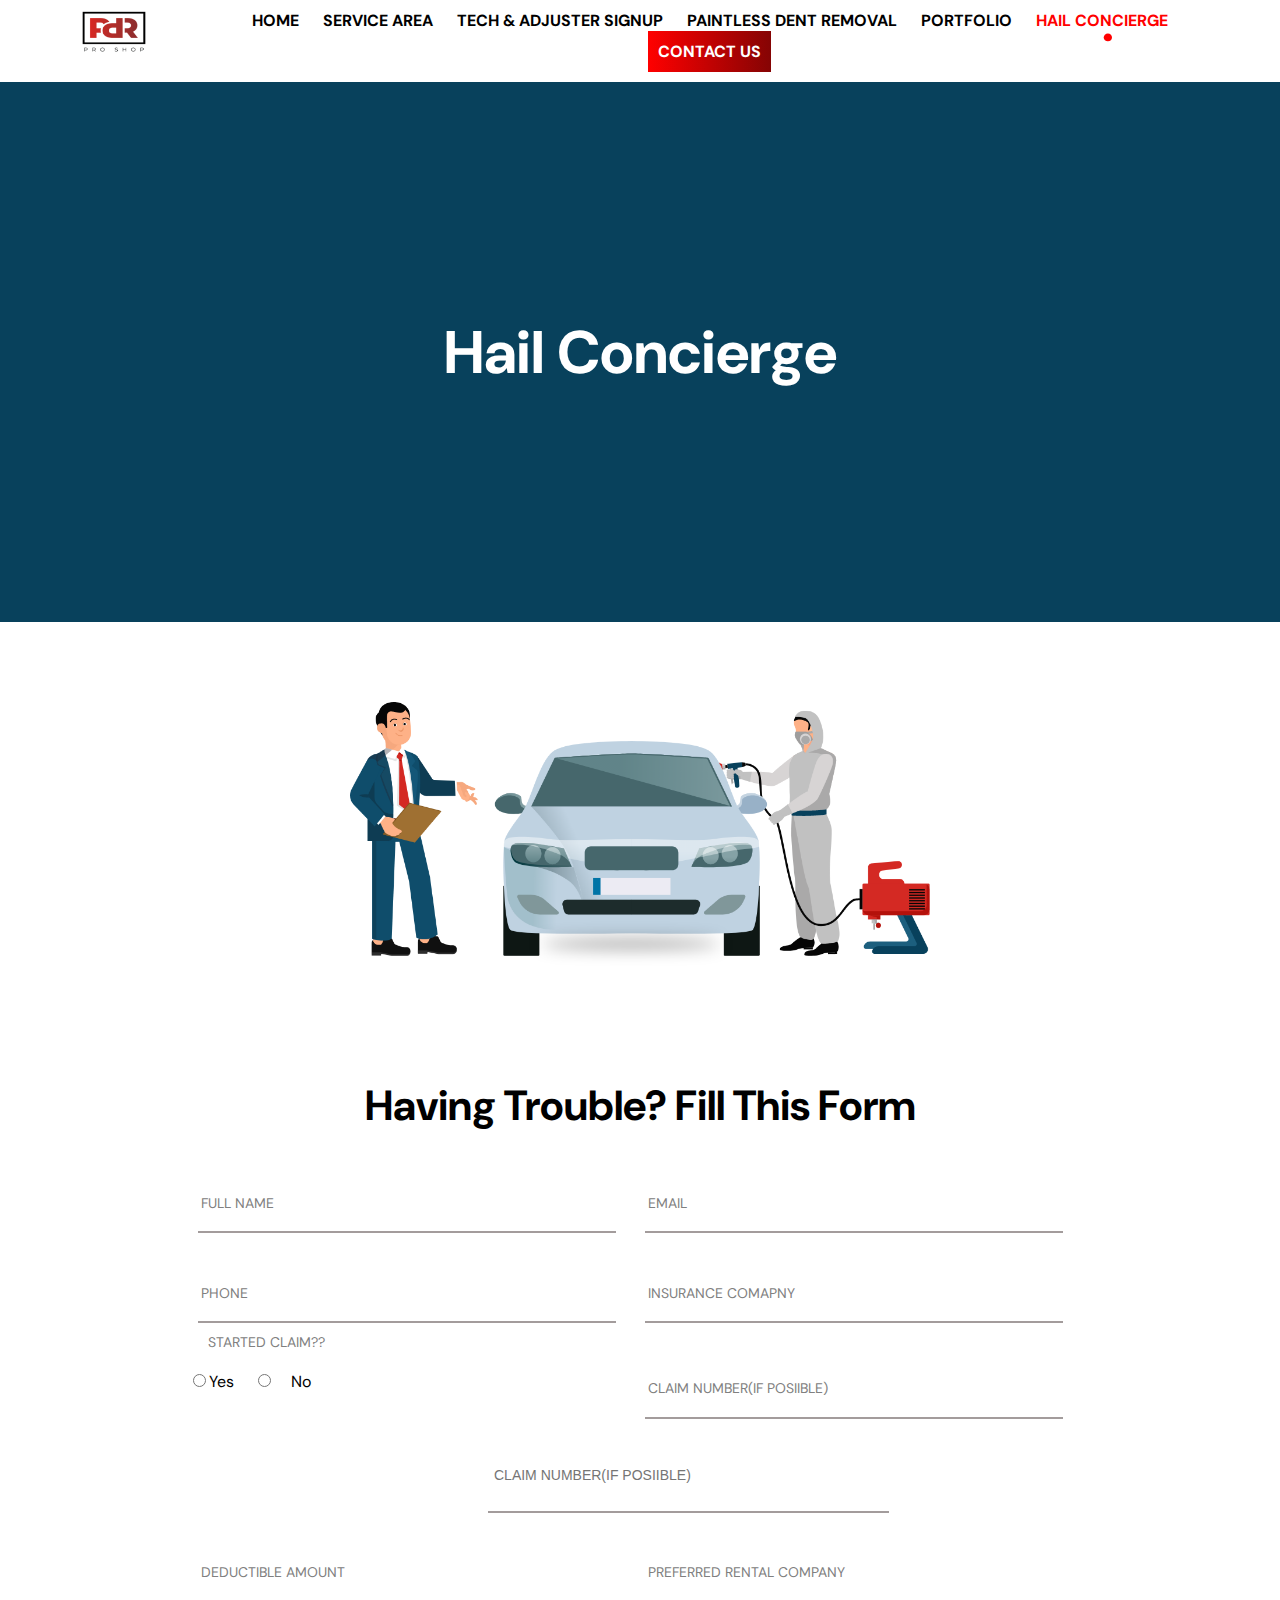
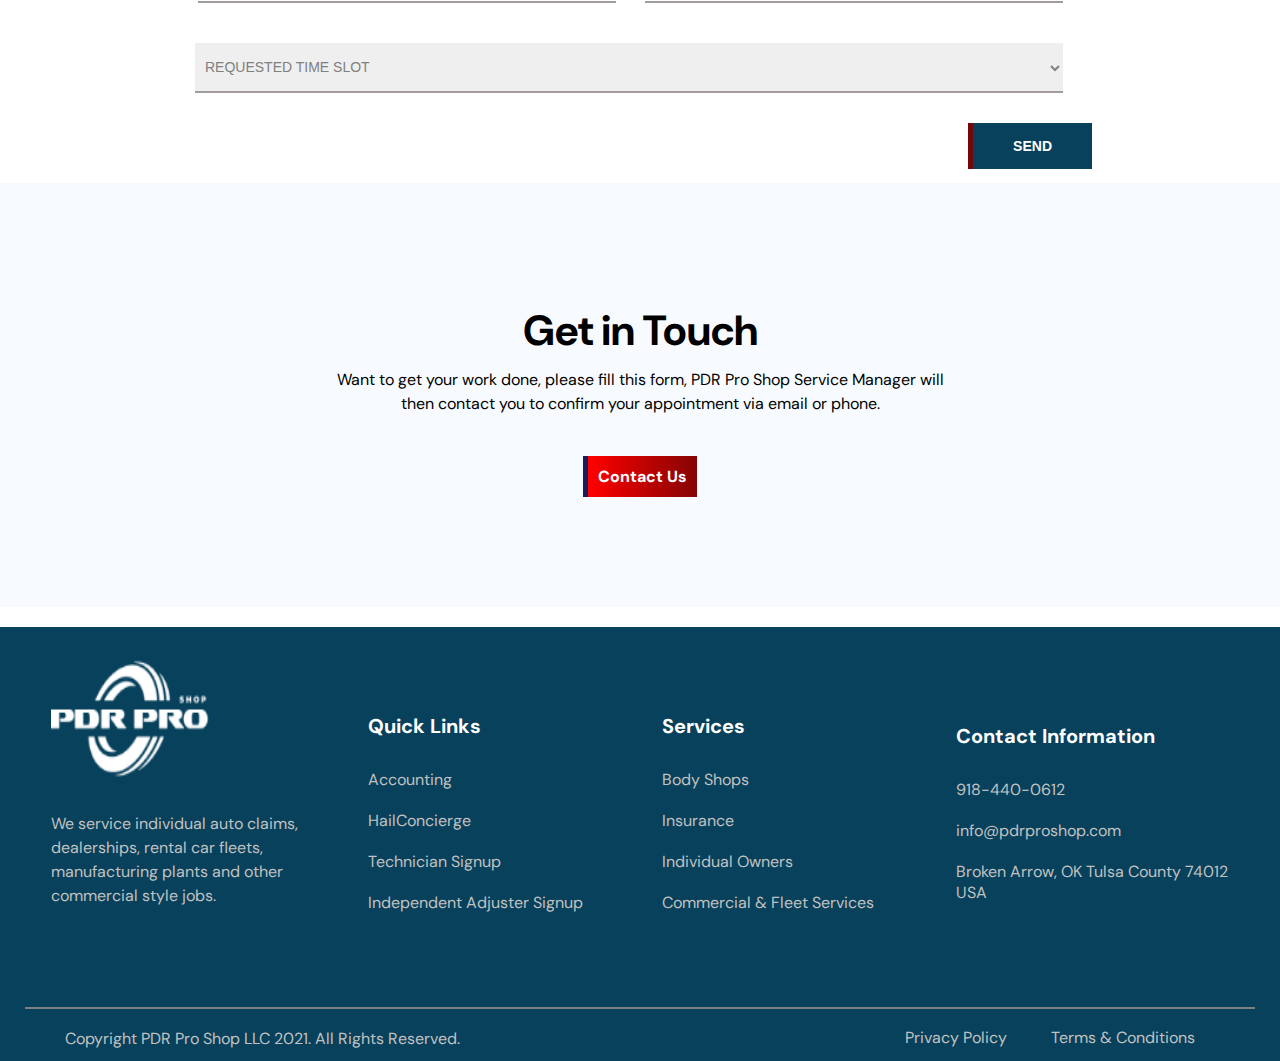
==== hail-concierge.html @ b54836a1 "first commit" ====
<!DOCTYPE html>
<html lang="en">

<head>
    <meta charset="UTF-8">
    <meta http-equiv="X-UA-Compatible" content="IE=edge">
    <meta name="viewport" content="width=e, initial-scale=1.0">
    <title>Document</title>
    <!-- Link for font awesome -->
    <link rel="stylesheet" href="https://pro.fontawesome.com/releases/v5.10.0/css/all.css"
        integrity="sha384-AYmEC3Yw5cVb3ZcuHtOA93w35dYTsvhLPVnYs9eStHfGJvOvKxVfELGroGkvsg+p" crossorigin="anonymous" />

   
    <!-- For Google Font -->
    <link href="https://fonts.googleapis.com/css2?family=DM+Sans&display=swap" rel="stylesheet">

    <!-- For External CSS -->
    <link rel="stylesheet" href="css/style.css">
    <link rel="stylesheet" href="css/media.css">
</head>

<body>
    <header class="container">
        <!-- <div class="index-flex> -->
        <div class="index-flex">
            <div class="index-width1">
                <img src="images/logo.png" alt="">
            </div>
            <div class="index-width2">
                <div class="hamburger">
                    <button>
                        <span></span>
                        <span></span>
                        <span></span>
                    </button>
                </div>
                <nav class="navbar">
                    <ul>
                        <li> <a href="index.html">Home</a></li>
                        <li> <a href="service-area.html">Service Area</a></li>
                        <li> <a href="tech&adjuster-signup.html">Tech & Adjuster Signup</a></li>
                        <li> <a href="#">Paintless dent removal</a></li>
                        <li> <a href="portfolio.html">Portfolio</a></li>
                        <li class="active"> <a href="hail-concierge.html">Hail Concierge</a></li>
                        <li> <a href="contact-us.html">Contact Us</a></li>
                    </ul>
                </nav>
            </div>
        </div>
    </header>
    <div class="hail-banner">
        <h1>Hail Concierge</h1>
    </div>
    <section>
        <div class="new-container">
            <div class="hail-car">
                <img src="images/hail-car.png" alt="">
            </div>
            <div class="registration">
                <h2>Having Trouble? Fill This Form</h2>
                <div class="tabContainer">
                    <div id="tab1" class="tabContent">
                        <form action="action.php" class="form2">
                            <div class="fname">
                                <input type="text" placeholder="" id="form2-fname">
                                <label for="">Full Name</label>
                            </div>
                            <div class="fname">
                                <input type="email" placeholder="" id="form2-email">
                                <label for="form2-email">Email</label>
                            </div>
                            <div class="fname">
                                <input type="tel" placeholder="" id="form2-tel">
                                <label for="form2-tel">Phone</label>
                            </div>
                            <div class="fname">
                                <input type="text" placeholder="" id="form2-fname">
                                <label for="form2-experience">Insurance Comapny</label>
                            </div>
                            <div class="radio">
                                <label for="" id="form2-radio-label">Started Claim??</label><br>
                                <input type="radio" class="form2-radio1">Yes
                                <input type="radio" id="form2-radio1">No
                            </div>
                            <div class="fname">
                                <input type="text" placeholder="" id="form2-fname">
                                <label for="form2-fname">Claim Number(If Posiible)</label>
                            </div>
                             <input type="text" placeholder="Claim Number(If Posiible)" id="form3-claim">
                            <div class="fname">
                                <input type="text" placeholder="" id="form2-fname">
                                <label for="form2-fname">Deductible Amount</label>
                            </div>
                            <div class="fname">
                                <input type="text" placeholder="" id="form2-fname">
                                <label for="form2-fname">preferred rental company</label>
                            </div>
                            <select name="city" id="form3-timeslot">
                                <option value="">Requested Time Slot</option>
                                <option value="">Present day</option>
                                <option value="">Within in 2 days</option>
                                <option value="">within a week</option>
                                <option value="">within a month</option>
                            </select>
                            <input type="button" value="Send" id="send-button">
                        </form>
                    </div>
                </div>
            </div>
        </div>

    </section>
    <div class="service-intouch">
        <h2>Get in Touch</h2>
        <p>Want to get your work done, please fill this form, PDR Pro Shop Service Manager will then
            contact you to confirm your appointment via email or phone.</p>
        <li> <a href="#">Contact Us</a></li>
    </div>

    <footer>
        <div class="my-footer">
            <div class="my-footer1">
                <div class="my-footer1a">
                    <img src="images/footer-logo.png" alt="">
                    <p>We service individual auto claims, dealerships, rental car fleets, manufacturing plants and other
                        commercial style jobs.</p>
                    <div class="footer-icon">
                        <ul>
                            <li><i class="fab fa-facebook"></i></li>
                            <li><i class="fab fa-twitter"></i></li>
                            <li><i class="fab fa-instagram"></i></li>
                        </ul>
                    </div>

                </div>
                <div class="my-footer1b">
                    <div class="footer-heading">
                        <h2>Quick Links</h2>
                        <ul>
                            <li><a href="#">Accounting</a> </li>
                            <li><a href="#">HailConcierge</a> </li>
                            <li><a href="#">Technician Signup</a> </li>
                            <li><a href="#">Independent Adjuster Signup</a> </li>
                        </ul>
                    </div>

                </div>
                <div class="my-footer1b">
                    <div class="footer-heading">
                        <h2>Services</h2>
                        <ul>
                            <li><a href="#">Body Shops</a> </li>
                            <li><a href="#">Insurance</a> </li>
                            <li><a href="#">Individual Owners</a> </li>
                            <li><a href="#">Commercial & Fleet Services</a> </li>
                        </ul>
                    </div>

                </div>
                <div class="my-footer1b">
                    <div class="footer-heading">
                        <h2>Contact Information</h2>
                        <ul>
                            <li><a href="#"><i class="fas fa-phone-square-alt"></i> 918-440-0612</a></li>
                            <li><a href="#"><i class="fas fa-envelope"></i> info@pdrproshop.com</a></li>
                            <li><a href="#"><i class="fas fa-map-marker-alt"></i> Broken Arrow, OK Tulsa
                                County 74012 USA</a></li>
                        </ul>
                    </div>
                </div>
                </div>
                <hr>
                <div class="my-footer2">
                    <div class="my-footer2a">
                        <i class="far fa-copyright"></i>
                        <p>Copyright PDR Pro Shop LLC 2021. All Rights Reserved.</p>
                    </div>
                    <div class="my-footer2b">
                        <a href="#">Privacy Policy</a>
                        <a href="#">Terms & Conditions</a>
                    </div>
                </div>
            </div>
    </footer>
</body>
<script src="https://cdnjs.cloudflare.com/ajax/libs/jquery/3.6.0/jquery.min.js" integrity="sha512-894YE6QWD5I59HgZOGReFYm4dnWc1Qt5NtvYSaNcOP+u1T9qYdvdihz0PPSiiqn/+/3e7Jo4EaG7TubfWGUrMQ==" crossorigin="anonymous" referrerpolicy="no-referrer"></script>
<script src="./js/script.js"></script>
<script>
    $(document).ready(function(){
  $('nav.navbar ul li').click(function(){
    $(this).addClass("active");
    $(this).siblings().removeClass("active");
});
});
    $(document).ready(function () {
        $(".hamburger button").click(function () {
            $(this).toggleClass('active');
            $("nav.navbar").toggleClass('active');
        });
    });
    $(document).ready(function () {
        $(".footer-heading h2").click(function () {
            $(this).toggleClass('active').siblings('ul').slideToggle().parent().parent().siblings().children().children('ul').slideUp();
        });
    });
</script>
</html>
---- css/style.css ----
/* html{
    overflow-x: hidden;
} */
body {
    margin: 0px;
    padding: 0px;
    width: 100%;
    overflow-x: hidden;
    position: relative;
    background-color: white;
    font-family: 'DM Sans', sans-serif
}

ol,
ul,
li {
    margin: 0px;
    padding: 0px;
    list-style: none;
    list-style-type: none;
}
img{
    width: 100%;
}

a {
    text-decoration: none;
}
h2{
    font-size: 42px;
    font-weight: bold;
}

h1,
h2,
h3,
h4,
h5,
h6 {
    margin: 0px;
}

p {
    margin: 0px;
    font-size: 16px;
    line-height: 1.5;
}
img{
    width: 100%;
}

.navbar ul li::after{
    position: absolute;
    content: '';
    color: red;
    font-size: 50px;
    font-weight: bold;
    top: -90%;
    left: 50%;
}
.navbar ul li.active::after{
    content: ".";
}
.navbar ul li.active a{
    color: red;
} 
nav.navbar ul li{
    position: relative;
}
.container {
    width: 100%;
    /* border: 2px solid black; */
    /* height: 100px; */
}

header {
    /* border: 2px solid green; */
    min-height: 50px;
}
.hamburger{
    display: none;
}
.index-flex {
    display: flex;
    justify-content: space-between;
    /* align-items: center; */
    flex-wrap: wrap;
    width: 1166px;
    text-align: center;
    margin: 0px auto;
    /* padding: 20px 25px; */
}

.index-width1 {
    /* height: 20px; */
    width: 10%;
    /* border: 2px solid blue; */
}

.index-width1 img {
    height: 50px;
    width: 80px;
    padding: 6px 0px;
}

.index-width2 {
    width: 88%;
}
.navbar{
    padding: 10px 0px;
}
.navbar li {
    display: inline-block;
    padding: 0px 10px;

}

.navbar a {
    color: black;
    text-transform: uppercase;
    font-weight: bold;
}
.navbar li:active a{
    text-decoration: red;
    color: red;
}
.navbar li:nth-child(7) {
    background-color: rgb(190, 11, 11);
    background-image: linear-gradient(to right, red,rgb(133, 4, 4) );
    padding: 10px 10px;
    cursor: pointer;
}
.navbar li:nth-child(7):hover{
    background-image: linear-gradient(to right, rgb(133, 4, 4), rgb(94, 66, 66) );
    transition: 1s ease-in-out;
    /* border: 2px solid black; */
    cursor: pointer;
}
.navbar li:nth-child(7):hover a{
    color: red;
}
.navbar li:nth-child(7) a {
    color: white;
}

.banner {
    height: 100vh;
    max-height: 80vh;
    /* margin-top: 20px; */
    background-image: url('../images/banner.png');
    background-position: bottom;
    text-align: center;
    color: white;
    display: flex;
    /* justify-content: center; */
    align-items: center;
    flex-direction: column;
}

.banner-text {
    margin-top: 100px;
}
.banner-h1{
    margin-bottom: 20px;
}
.banner a {
    color: white;
}

.banner li {
    display: inline-block;
    padding: 15px;
    margin: 15px;
    font-weight: bold;
}

.banner li:nth-child(1) {
    background-color: red;
    background-image: linear-gradient(to right, red,rgb(133, 4, 4) );
    border-left: 5px solid white;
    cursor: pointer;
}
.banner li:nth-child(1):hover{
    background-image: linear-gradient(to right, rgb(133, 4, 4), white);
    border-left: 5px solid red;
    transition: 1s ease-in-out;
    color: black;
    cursor: pointer;
}
.banner li:nth-child(1):hover a{
    color: black;
}
.banner li:nth-child(2) {
    background-color: white;
    border-left: 5px solid red;
    cursor: pointer;
}
.banner li:nth-child(2):hover{
    background-color: red;
    background-image: linear-gradient(to right, red,rgb(133, 4, 4) );
    transition: 1s ease-in-out;
    border-left: 5px solid rgb(10, 34, 43, 0.932);
    cursor: pointer;
}
.banner li:nth-child(2):hover a{
    color: black;
}

.banner li:nth-child(2) a {
    color: red;
}

.banner-para {
    max-width: 70%;
    margin: 20px auto;
}

.banner-car {
    margin-top: 30px;
}

.banner-car img {
    width: 700px;
    height: 300px;
}

.index-flex1 {
    display: flex;
    justify-content: center;
    /* align-items: ; */
    /* align-items: center; */
    margin-top: 200px;
    /* background-image: url('images/dotted.png'); */
    /* height: 600px; */
}

.screw1 {
    height: 450px;
    object-fit: cover;
    /* border: 2px solid black; */
    width: 40%;
    background-image: url('../images/screw.png');
    background-position: center;
    background-repeat: no-repeat;
}

.screw2 {
    /* height: 100px; */
    /* border: 2px solid black; */
    margin-left: 40px;
    width: 40%;
}

.screw2-h2 h2 {
    font-size: 36px;
    margin-bottom: 20px;
}

.screw2-btn {
    margin-top: 40px;
}

.screw2-para p {
    line-height: 2;
}

.screw2-btn a {
    color: white;
    background-color: red;
    background-image: linear-gradient(to right, red,rgb(133, 4, 4) );
    border-left: 5px solid rgb(5, 5, 51);
    padding: 15px 30px;
    font-size: 16px;
    font-weight: bold;
    /* margin-top: 20px; */
}
.screw2-btn a:hover{
    color: black;
    background-image: linear-gradient(to right, rgb(133, 4, 4), white);
    border-left: 5px solid red;
    transition: 1s ease-in-out;
}
.slider-flex {
    margin: 50px 0px;
    display: flex;
    justify-content: space-between;
    padding: 0px 80px;
    align-items: center;
}

.slider-width1 {
    width: 25%;
}

.slider-width1 h3 {
    font-size: 42px;
}

.slider-width2 {
    width: 60%;
}
.slider-width3{
    width: 6%;
}
.slider-width3 a i{
    font-size: 30px;
    color: red;
    border: 2px solid red;
    border-radius: 100%;
    font-weight: 100;
    padding: 14px;
}
.slider-width3 a i:hover{
    transition: 0.4s ease-in-out;
    padding: 20px;
}
.image{
    margin-top: 20px;
    display: flex;
    justify-content: space-between;
}
.image1{
    width: 48%;
    overflow: hidden;
}
.image1 img{
    width: 100%;
    height: 370px;
}

.image2{
    width: 48%;
    overflow: hidden;
}
.image2 img{
    width: 100%;
    height: 370px;
}
.individual{
    display: flex;
    justify-content: space-between;
    overflow: hidden;
}
.individual1{
    width: 14%;
    /* border: 2px solid black; */
}
.individual1 img{
    height: 600px;
}
.individual2{
    width: 60%;
    /* border: 2px solid black; */
    position: relative;
}
.individual2 img{
    height: 400px;
    width: 100%;
}
.individual2-img{
    position: absolute;
    top: 17%;
    left: -39%;
}
.individual2-para{
    position: absolute;
    top: 37%;
    right: 22%;
    max-width: 350px;
}
.individual2-para a i{
    margin-top: 15px;
    font-size: 30px;
    color: red;
    border: 2px solid red;
    border-radius: 100%;
    font-weight: 100;
    padding: 14px;
}
.individual2-para a i:hover{
    transition: 0.4s ease-in-out;
    padding: 20px;
}
.individual2-ring{
    position: absolute;
    top: 0%;
    right: -34px;      
}
.individual2-ring img{
    height: 300px;
    width: 300px;
}
.body-shop{
    display: flex;
    justify-content: space-between;
    margin-bottom: 70px;
}
.body-shop-para{
    width: 30%;
    display: block;
    margin: 60px auto;
}
.body-shop-para a i{
    margin-top: 15px;
    font-size: 30px;
    color: red;
    border: 2px solid red;
    border-radius: 100%;
    font-weight: 100;
    padding: 14px;
}
.body-shop-para a i:hover{
    transition: 0.4s ease-in-out;
    padding: 20px;
}
.body-shop-img{
    width: 30%;
    margin-right: 150px;
}
.body-shop-img img{
    width: 400px;
    height: 400px;
}
.insurance{
    margin-bottom: 360px;
    display: flex;
}
.insurance1{
    width: 75%;
    position: relative;
}
.insurance1-img img{
    width: 1000px;
}
.insurance1-img::before{
    content: url('/images/dot-grid.png');
    width: 50px;
    height: 50px;
    position:absolute;
    top: -19%;
    left: 0%;
    opacity: 0.3;   
}
.insurance1-img::after{
    content: url('/images/logo-2.png');
    width: 50px;
    height: 50px;
    position:absolute;
    bottom: 10%;
    right: 10%;   
}
.insurance2{
    width: 20%;
}
.finishing{
    position: absolute;
    top: -14%;
    right: -33%;
}
.finishing img{
    height: 300px;
}
.denting{
    position: absolute;
    bottom: -210px;
    left: 0px;
}
.denting img{
    height: 300px;
}
.insurance-para{
    position: absolute;
    bottom: -75%;
    right: 0%;
    max-width: 40%;
}
.insurance-para a i{
    margin-top: 15px;
    font-size: 30px;
    color: red;
    border: 2px solid red;
    border-radius: 100%;
    font-weight: 100;
    padding: 14px;
}
.insurance-para a i:hover{
    /* background-color: black; */
    transition: 0.4s ease-in-out;
    padding: 20px ;
}
.sign-up{
    background-image: url('../images/sky-back.png');
    padding: 60px 0px;
    display: flex;
    flex-wrap: wrap;
    align-items: center;
}
.sign-up1{
    width: 49%;
}
.sign-up1-para{
    display: block;
    margin: 0px auto;
    max-width: 60%;
}
.sign-up1-para p{
    margin-bottom: 35px;
}
.sign-up1 a{
    background-color: rgb(190, 11, 11);
    background-image: linear-gradient(to right, red,rgb(133, 4, 4) );
    padding: 15px 30px;
    color: white;
    border-left: 5px solid rgb(48, 48, 114);
    font-weight: bold;
}
.sign-up1 a:hover{
    /* background-color: white; */
    color: black;
    background-image: linear-gradient(to right, rgb(133, 4, 4), white);
    border-left: 5px solid red;
    transition: 1s ease-in-out;
}
.sign-up2{
    width: 49%;
}
.ad-sign-up{
    display: flex;
    padding: 70px 0px;
    position: relative;
    margin: 30px 0px;
}
.ad-sign-up1{
    width: 40%;
    z-index: 9
}
.ad-sign-up1 img{
    z-index: 9;
}
.ad-sign-up2{
    width: 50%;
}
.ad-sign-up2-para{
    max-width: 60%;
    display: block;
    margin: 0px auto;
}
.ad-sign-up2-para p{
    margin-bottom: 35px;
}
.ad-sign-up2-para a{
    background-color: #08415C;
    padding: 15px 30px;
    color: white;
    border-left: 5px solid rgb(114, 4, 4);
    font-weight: bold;
}
.ad-sign-up2-para a:hover{
    background-image: linear-gradient(to right, rgb(219, 11, 11) , rgb(82, 8, 8));
    border-left: 5px solid rgb(16, 16, 70);
}
.ad-sign-up-pink{
    position: absolute;
    top: -2%;
    left: 10%;
    z-index: 1;
}
.ad-sign-up-pink img{
    max-width: 70%;
    z-index: 1;
}
.partner{
    margin: 20px 0px;
}
.partner1{
    text-align: center;
}
.partner2{
    padding: 0px 100px;
    margin-top: 10px;
    display: flex;
    justify-content: space-between;
    align-items:flex-end;
}
.partner2-img{
    width: 24%;
}
.in-touch{
    display: flex;
    align-items: center;
    background-image: url('../images/sky-back.png');
    /* border: 2px solid black; */
}
.in-touch1{
    width: 30%;
    /* border: 2px solid blue; */
}
.in-touch2{
    position: relative;
    width: 70%;
    padding: 120px 0px;
    /* border: 2px solid red; */
}
.in-touch2 h2{
    text-align: center;
}
.in-touch2 p{
    font-size: 18px;
    text-align: center;
    max-width: 70%;
    display:block;
    margin: 0px auto;
}
::placeholder{
    font-size: 14px;
    /* margin-right: 30px; */
}

input[type='text']{
    width: 400px;
    height: 40px;
    background-color: #EBF5FF;
    margin: 10px 10px;
    border: unset;
    padding: 14px;
}
input[type='email']{
    width: 400px;
    height: 40px;
    background-color: #EBF5FF;
    margin: 10px 10px;
    border: unset;
    padding: 14px;
}
input[type='tel']{
    width: 400px;
    height: 40px;
    background-color: #EBF5FF;
    margin: 10px 10px;
    border: unset;
    padding: 14px;
}
textarea{
    background-color: #EBF5FF;
    margin: 10px 10px;
    border: unset;
    padding: 14px;
}
.form1{
    margin-left: 30px;
}
.form1 a{
    background-color: rgb(190, 11, 11);
    background-image: linear-gradient(to right, red,rgb(133, 4, 4) );
    padding: 15px 30px;
    color: white;
    border-left: 5px solid rgb(48, 48, 114);
    font-weight: bold;
    position: absolute;
    bottom: 8%;
    right: 5%;
}
footer{
    background-color: #08415C;
    margin-top: 20px;
}
.my-footer{
    
    width: 1230px;
    display: block;
    margin: 0px auto;
}
.my-footer1{
    display: flex;
    justify-content: center;
    align-items: center;
    padding: 20px 20px;
    color: white;
}
.my-footer1a{
    width: 25%;
}
.my-footer1a p{
    color: #c1c1c1;
    margin: 10px 0px;
}
.footer-icon{
    padding: 20px 0px;
}
.my-footer1b{
    width: 23%;
    margin-left: 20px;
    margin-top: 20px;
}
.my-footer1a img{
    height: 150px;
    width: 160px;
}
.my-footer1b h2{
    font-size: 20px;
    font-weight:bolder;
    margin-bottom: 30px;
}
.my-footer1b ul li a{
    color: #c1c1c1;
}
.my-footer1b ul li{
    margin-bottom: 15px;
}
.my-footer1b a{
    color: white;
    display: block;
    margin-bottom: 20px;
}
.my-footer2{
    display: flex;
    justify-content: space-between;
    color: white;
    padding: 10px 40px;
    color: #c1c1c1;
}
.my-footer2a{
    width: 40%;
}
.my-footer2a p{
    display: inline-block;
}

.my-footer2b a{
    color: #c1c1c1;
    padding: 0px 20px;
}
.footer-icon li{
    display: inline-block;
    padding: 0px 10px;
}
.footer-icon li i{
    font-size: 24px;
}
hr{
    border: 1px solid grey;
}



/* Service Areas */
.banner-service {
    height: 100vh;
    max-height: 80vh;
    background-image: url('../images/banner.png');
    text-align: center;
    color: white;
    display: flex;
    justify-content: center;
    align-items: center;
    flex-direction: column;
}
.banner-s-text h1{
    font-size: 33px;
    line-height: 1.5;
    margin-bottom: 20px;
}
.banner-s-para p{
    font-size: 20px;
}
.banner-s-text {
    max-width: 43%;
}

.banner-s-para {
    display: block;
    margin: 0px auto;
    max-width: 80%;
}

.service-div1 {
    display: flex;
    justify-content: center;
    margin: 20px 0px;
    padding: 40px 0px;
}

.service-div1-a {
    width: 24%;
}

.service-div1-b {
    width: 55%;
    margin-left: 40px;
}

.service-div2 {
    /* background-color: #F5F5F5; */
    display: flex;
}

.service-div2-a {
    width: 25%;
    background-image: url('../images/finishing.png');
    /* background-image: ; */
}

.service-div2-a:hover{
    
    color: white;
}
.service-div2-a:hover h2{
    color: white;
}
.service-div2-a:hover i{
    margin-top: 120px;
    margin-bottom: 40px;
    font-size: 30px;
    color: white;
    border: 2px solid white;
    border-radius: 300px;
    font-weight: 100;
    padding: 10px;
}
.service-div2-a i {
    margin-top: 120px;
    margin-bottom: 40px;
    font-size: 30px;
    color: red;
    border: 2px solid red;
    border-radius: 300px;
    font-weight: 100;
    padding: 10px;
}

.service-div2-a i:hover {
    background-color: black;
    padding: 20px;
}

.service-div2-a p {
    font-size: 26px;
    font-weight: bold;
}


.service-div2-a h2 {
    font-size: 60px;
    font-weight: 900;
    -webkit-text-stroke: 1px black;
    color: transparent;
    margin: 70px 0px;
}

.service-div2-a1 {
    display: block;
    margin: 0px 70px;
}
.service-intouch{
    background-image: url('../images/sky-back.png');
    text-align: center;
    padding: 120px 0px;
}
.service-intouch p{
    display: block;
    margin: 10px auto;
    max-width: 50%;
}
.service-intouch li{
    margin-top: 50px;
}
.service-intouch a {
    color: white;
    font-weight: bold;
    background-color: rgb(190, 11, 11);
    background-image: linear-gradient(to right, red, rgb(133, 4, 4));
    padding: 10px 10px;
    cursor: pointer;
    border-left: 5px solid rgb(26, 26, 95);
}

.service-intouch a:hover {
    background-image: linear-gradient(to right, white,white);
    cursor: pointer;
    color: black;
    padding: 10px 20px;
}

.service-div2-a {
    position: relative;
    background-position: center;
    background-repeat: no-repeat;
    background-size: cover;
}

.service-div2-a::after {
    position: absolute;
    left: 0;
    top: 0;
    width: 100%;
    height: 100%;
    content: "";
    background-color: #f5f5f5;
    transition: 0.8s ease-in-out;
    opacity: 1;
}

.service-div2-a1 {
    position: relative;
    z-index: 9;
}

.service-div2-a:hover::after {
    opacity: 0;
}


/* Service Area Detail */
.banner-service-area {
    background-image: url('../images/banner.png');
    height: 100vh;
    max-height: 70vh;
    display: flex;
    align-items: center;
    justify-content: center;
}

.banner-sa-text h1 {
    font-size: 70px;
    color: white;
}

.sa-flex {
    display: flex;
    flex-wrap: wrap;
    min-height: 200px;
    max-width: 940px;
    margin: 100px auto;
    justify-content: space-between;
    align-items: center;
}

.sa-width1 {
    width: 47%;
    position: relative;
}

.sa-width1 img {
    height: 600px;
}

.watermark {
    position: absolute;
    bottom: -13%;
    left: -15%;
    z-index: 9;
}

.watermark img {
    max-height: 140px;
    max-width: 140px;
}

.sa-flex:nth-child(even) {
    flex-direction: row-reverse;
}

.sa-flex:nth-child(even) .watermark {
    position: absolute;
    bottom: -10%;
    left: auto;
    right: -13%;
}

.sa-width1 h2 {
    font-size: 49px;
    margin-bottom: 20px;
}





/* Tech & Adjuster Page */
.banner-as-text {
    max-width: 70%;
    margin-bottom: 30px;
}

.banner-as-text h2 {
    font-size: 40px;
}

.banner-as-para {
    max-width: 60%;
}

.as-content {
    padding: 60px 160px;
    text-align: center;
}

.as-content p {
    font-size: 48px;
    font-weight: bold;
}

.as-img {
    width: 940px;
    display: flex;
    margin: 0px auto;
    padding: 70px 0px;
    
}

.as-img1 {
    width: 45%;
    padding: 0px 40px;
    position: relative;
    background-image: url('../images/boy.png');
    height: 600px;
}
.img-absolute{
    position: absolute;
    height: 120px;
    width: 140px;
    bottom: -6%;
    left: -13%;
}


.as-img2 {
    width: 45%;
    padding: 0px 40px;
    display: flex;
    flex-wrap: wrap;
}


.as-img2-para {
    width: 100%;
}

.as-img2-para p {
    margin-top: 40px;
}

.img-container {
    background-image: linear-gradient(to bottom, #F5F5F5 50%, white 50%);
}

.registration {
    width: 940px;
    display: block;
    margin: 40px auto;

}

.registration-heading {
    text-align: center;
}

.tabContent {
    padding: 20px 18px;
}

.registration ul li {
    display: inline-block;
    margin-top: 20px;
}

.registration ul li a {
    padding: 8px 20px;
    color: #DBDBDB;
    font-weight: bold;
}

.registration ul li a:focus{
    color: red;
    border-bottom:2px solid red ;
}
#form2-fname {
    width: 88%;
    height: 40px;
    background-color: #fff;
    margin: 10px 10px;
    border: unset;
    border-bottom: 2px solid rgb(163, 156, 156);
    padding: 14px;
    text-transform: uppercase;
} 
 #form2-fname:focus{
    border-bottom: 2px solid red;
}

input {
    outline: unset;
}

#form2-email {
    width: 88%;
    height: 40px;
    background-color: #fff;
    margin: 10px 10px;
    border: unset;
    border-bottom: 2px solid rgb(163, 156, 156);
    padding: 14px;
    text-transform: uppercase;
}
#form2-email:focus{
    border-bottom: 2px solid red;
}

#form2-tel {
    width: 88%;
    height: 40px;
    background-color: #fff;
    margin: 10px 10px;
    border: unset;
    border-bottom: 2px solid rgb(163, 156, 156);
    padding: 14px;
    text-transform: uppercase;
}
#form2-tel:focus{
    border-bottom: 2px solid red;
}
#form2-experience {
    width: 88%;
    height: 40px;
    background-color: #fff;
    margin: 10px 10px;
    border: unset;
    border-bottom: 2px solid rgb(163, 156, 156);
    padding: 14px;
    text-transform: uppercase;
}
#form2-experience:focus{
    border-bottom: 2px solid red;
}

#form2-country {
    width: 95%;
    height: 60px;
    color: grey;
    font-size: 14px;
    /* margin: 10px 10px 10px 296px; */
    margin: 10px 10px;
    border: unset;
    padding: 6px;
    border-bottom: 2px solid rgb(163, 156, 156);
    text-transform: uppercase;
}
#form2-country:focus{
    outline: unset;
    border-bottom:2px solid red ;
}
#form2-state {
    width: 95%;
    height: 50px;
    margin: 10px 10px;
    margin-top: 30px;
    color: grey;
    font-size: 14px;
    border: unset;
    padding: 6px;
    border-bottom: 2px solid rgb(163, 156, 156);
    text-transform: uppercase;
}
#form2-state:focus{
    outline: unset;
    border-bottom: 2px solid red;
}
#form2-city {
    width: 95%;
    height: 50px;
    margin: 10px 10px;
    color: grey;
    font-size: 14px;
    border: unset;
    padding: 6px;
    border-bottom: 2px solid rgb(163, 156, 156);
    text-transform: uppercase;
}
#form2-city:focus{
    outline: unset;
    border-bottom: 2px solid red;
}
#form2-radio1 {
    font-size: 20px;
    margin: 20px;
}

#form2-radio2 {
    font-size: 20px;
    margin: 20px;
}

#form2-radio-label {
    margin-left: 20px;
    color: grey;
}
.registration h2{
    text-align: center;
}
ul.tabs{
   margin: 0px 300px;
}
#send-button{
   background-color: #08415C;
   padding: 15px 40px;
   float: right;
   color: white;
   font-size:14px ;
   font-weight: bold;
   border: unset;
   border-left:5px solid rgb(116, 8, 8);
   text-transform: uppercase;
   cursor: pointer;
   margin-top: 20px;
}
#send-button:hover{
background-color: black;
border: unset;
border-left:5px solid rgb(27, 27, 70);
}
.fname {
    position: relative;
    width: 49%;
    display: inline-block;
}

.form2 input:focus{
    border-bottom: 2px solid red;
}

.form2 label {
    position: absolute;
    bottom: 35%;
    left: 3%;
    text-transform: uppercase;
    color: grey;
    font-size: 14px;
    cursor:text;
}

.form2 input:focus~label {
    font-size: 10px;
    position: absolute;
    top: 15%;
    left: 3%;
    transition: 0.4s ease-in-out;
}

.radio {
    width: 49%;
    position: relative;
    display: inline-block;
}

.radio label {
    position: absolute;
    top: 0%;
    left: 0%;
}



/* Portfolio */
.portfolio-banner {
    background-image: url('../images/banner.png');
    height: 100vh;
    max-height: 60vh;
    display: flex;
    justify-content: center;
    align-items: center;
}

.portfolio-banner h1 {
    color: white;
    font-size: 60px;
}

.portfolio-img {
    width: 940px;
    display: block;
    margin: 0px auto;
    padding-top: 50px ;
}

.portfolio-img h2 {
    font-size: 44px;
    text-align: center;
}

.tabBox2 ul {
    margin: 40px 130px 0px 130px;
}

ul.tabs2 li {
    display: inline-block;
}

ul.tabs2 li a {
    color: grey;
    font-weight: bold;
    padding: 8px 20px;
}

ul.tabs2 li a:focus {
    color: red;
    border-bottom: 2px solid red;
}

.tabContent2 {
    display: flex;
    justify-content: space-between;
    flex-wrap: wrap;
    margin-top: 30px;
}

.tabContent2-width {
    width: 32%;
    padding: 10px 0px;
}

.see-more{
    text-align: center;
}
.see-more a{
    font-size: 20px;
    color: black;
    font-weight: bold;
}

.see-more a i {
    color: red;
    border: 1px solid red;
    border-radius: 100%;
    font-size: 15px;
    padding: 10px;
    font-weight: 100;
}



/* Hail Concierge */
.hail-banner {
    background-image: url('../images/banner.png');
    height: 100vh;
    max-height: 60vh;
    width: 100%;
    display: flex;
    justify-content: center;
    align-items: center;
    flex-wrap: wrap;
    overflow-x: hidden;
}

.hail-banner h1 {
    font-size: 60px;
    color: white;
}

.new-container {
    width: 966px;
    margin: 0px auto;
    padding: 20px 0px;
}

.hail-car {
    width: 60%;
    margin: 0px auto;
    padding: 60px 0px;
}

#form3-timeslot {
    width: 96%;
    height: 50px;
    margin: 30px 10px 10px 7px;
    color: grey;
    font-size: 14px;
    border: none;
    outline: unset;
    padding: 6px;
    border-bottom: 2px solid rgb(163, 156, 156);
    text-transform: uppercase;
}

#form3-claim {
    width: 43%;
    height: 60px;
    color: grey;
    font-size: 14px;
    margin: 10px 10px 10px 300px;
    border: unset;
    padding: 6px;
    border-bottom: 2px solid rgb(163, 156, 156);
    background-color: white;
    text-transform: uppercase;
}




/* Contact Us */
.contact-container {
    width: 966px;
    margin: 40px auto;
    padding: 20px 0px;
}

.contact-section {
    display: flex;
    justify-content: space-between;
    flex-wrap: wrap;
}

.contact-form {
    width: 41%;
}

.contact-form h2 {
    font-size: 36px;
}


.form3 .fname {
    position: relative;
    width: 100%;
    display: inline-block;
}
        .form3 label {
    position: absolute;
    bottom: 35%;
    left: 3%;
    text-transform: uppercase;
    color: grey;
    font-size: 14px;
    cursor:text;
}

.form3 input:focus~label {
    font-size: 10px;
    position: absolute;
    top: 15%;
    left: 3%;
    transition: 0.4s ease-in-out;
}
.textarea1{
    position: relative;
}
.textarea1 label {
    position: absolute;
    bottom: 35%;
    left: 3%;
    text-transform: uppercase;
    color: grey;
    font-size: 14px;
    cursor:text;
}
.textarea1 textarea{
    background-color: white;
    border-bottom: 2px solid grey;
    outline: none;
}
.textarea1 textarea:focus ~label{
    font-size: 10px;
    position: absolute;
    top: 8%;
    left: 3%;
    transition: 0.4s ease-in-out;
}

.contact-info {
    width: 40%;
}

.contact-info h2 {
    font-size: 36px;
}

.contact-info p {
    max-width: 60%;
    display: inline-block;
}

.contact-icon {
    margin: 20px 0px;
    display: flex;
    align-items: center;
}

.contact-icon i {
    font-size: 24px;
    position: relative;
    color: #D42923;
    border: 2px solid #D42923;
    padding: 20px;
    border-radius: 50%;
    margin-right: 30px;
}

.contact-icon i::after {
    position: absolute;
    right: -7px;
    top: 0;
    width: 27%;
    height: 100%;
    content: "";
    background-color: white;
}

.contact-info h4 {
    font-size: 36px;
}
.fa-facebook-f{
    font-size: 16px;
}



/* For owl Carousel */
.owl-nav {
    position: absolute;
    bottom: 5%;
    left: 35%;
    display:flex;
    width: 40%;
}

.owl-carousel.new-slider.owl-theme.owl-loaded.owl-drag {
        position: relative;
    }
button.owl-prev {
        width: 60px;
        height: 60px;
        background: #fff!important;
        border-radius: 50%;
        margin-right: 20px;
    }
button.owl-next {
        width: 60px;
        height: 60px;
        background: #fff!important;
        border-radius: 50%;
    }
.owl-nav span {
        font-size: 36px;
    }
---- css/media.css ----
/* For 1920 x 1080 */
@media (min-width: 1601px) and (max-width: 1920px){
    p{
        font-size: 18px;
        line-height: 2;
    }
    h1{
        font-size: 66px;
    }
    h2{
        font-size: 54px;
    }
    /* For Header */
    .index-flex{
        width: 1720px;
        align-items: center;
    }
    .index-width1 img{
        width: 142px;
        height: 100px
    }
    nav.navbar ul li a{
        font-size:16px ;
    }
    .navbar li {
        padding: 0px 25px;
    }
    .index-width2{
        text-align: right;
    }
    .banner-text{
        margin-top: 140px;
    }
    .banner-car {
        margin-top: 70px;
    }
    .banner-para {
        max-width: 50%;
    }
    .banner-car img {
        width: 1200px;
        height: 600px;
    }
    .index-flex1{
        width: 1156px;
        margin: 200px auto;
    }
    .screw2{
        width: 50%;
    }
    .screw1{
        width: 50%;
    }
    .slider-flex{
        width: 1720px;
        padding: 0px;
        margin: 50px auto;
    }
    .individual{
        margin-bottom: 50px;
    }
    .individual1 img {
        height: 800px;
    }
    .individual2-img{
        left: -41%;
    }
    .individual2 img{
        height: 550px;
    }
    .individual2-para{
        max-width: 49%;
        top: 66%;
        right: 20%;
    }
    .body-shop-para{
        margin: 130px auto;
    }
    .insurance1-img img{
        width: 1600px;
    }
    .insurance1-img::before{
        top: -13%;
    }
    .insurance1-img::after{
        right: -4%;
    }
    .finishing img {
        height: 500px;
    }
    .denting{
        bottom: -400px;
    }
    .denting img {
        height: 640px;
    }
    .insurance-para {
        bottom: -65%;
        right: -10%;
        max-width: 40%;
    }
    .sign-up{
        margin-top: 470px;
    }
    .sign-up1 {
        width: 43%;
    }
    input[type='text']{
        width: 43%;
    }
    input[type='email']{
        width: 43%;
    }
    input[type='tel']{
        width: 43%;
    }
    textarea{
        resize: horizontal;
        width: 90%;
    }
    .form1 a{
        bottom: 6%;
        right: 7%;
    }

    /* For Service Area */
    .banner-s-text h1{
        font-size: 66px;
    }
    .banner-s-text {
        max-width: 65%;
    }
    .banner-s-para {
        max-width: 71%;
    }
    .banner-s-para p{
        font-size: 24px;
    }
    .service-div1 {
        width: 1306px;
        margin: 0px auto;
    }
    .service-div1-a{
        width: 35%;
    }
    .service-div1-b {
        width: 65%;
    }
    .banner-as-text{
        max-width: 70%;
        margin-bottom: 50px;
    }
    .banner-as-text h1{
        font-size: 46px;
    }
    .banner-as-para p{
        font-size: 24px;
    }
    .as-content{
        width: 1140px;
        margin: 0px auto;
    }
    .as-img{
        width: 1220px;
    }
    .as-img1{
        background-repeat: no-repeat;
    }
    .registration{
        width: 1240px;
    }
    ul.tabs{
        width: 31%;
        margin: 0px auto;
    }
    .registration ul li a {
        font-size: 20px;
    }
    .form2{
        padding-left: 30px;
    }
    .form2 label {
        font-size: 24px;
    }
    #form2-fname {
        width: 88%;
        height: 80px;
    }
    #form2-email {
        width: 88%;
        height: 80px;
    }    
    #form2-tel {
        width: 88%;
        height: 80px;
    }
    #form2-experience {
        width: 88%;
        height: 80px;
    }
    #form2-country {
        width: 95%;
        height: 100px;
        font-size: 24px;
    }
    #form2-state {
        width: 95%;
        height: 100px;
        font-size: 24px;
    }
    #form2-city {
        width: 95%;
        height: 100px;
        font-size: 24px;
    }    
    /* For Service Area Detail */
    .sa-flex{
        max-width: 1320px;
    }
    /* For Portfolio Page */
    .portfolio-img {
        width: 1340px;
    }
    .tabBox2 ul {
        width: 74%;
        margin: 0px auto;
        margin-top: 40px;
    }    
    ul.tabs2 li a {
        font-size: 26px;
    }
    .see-more a {
        font-size: 30px;
    }
    .tabContainer2{
        margin-bottom: 40px;
    }
    /* For Hail Concierge */
    .new-container {
        width: 1320px;
    }
    #form3-timeslot {
        width: 95%;
        height: 90px;
        font-size: 24px;
    }
    /* For Contact Us Page */
    .contact-container {
        width: 1320px;
    }    
    
    /* For Footer */
    .my-footer{
        width: 1720px;
    }
    .my-footer1a {
        width: 40%;
    }
    .my-footer1b {
        width: 20%;
    }
}

/* For 1400 x 800 */
@media (min-width: 1367px) and (max-width: 1400px){
    /* For Header */
    .index-flex{
        width: 1200px;
    }
    /* For Home Page */
    .banner-car{
        margin-top: 80px;
    }
    textarea{
        resize: horizontal;
        width: 90%;
    }
    /* For Service Area Detail Page */
    .sa-flex {
        max-width: 984px;
    }
    /* For Hail Concierge */
    .new-container{
        width: 1000px;
    }
    .service-intouch{
        padding: 130px 0px;
    }
    /* For Contact Us Page */
    .hail-banner h1{
        font-size: 62px;
    }
    .contact-container{
        width: 1000px;
    }
    
    /* For Footer */
    .my-footer{
        width: 1274px;
    }
    .my-footer2b{
        width: 28%;
    }
}

/* For Screen of 1280 x 800 */
@media (min-width: 1025px) and (max-width: 1280px){
    body{
        margin: 0px;
    }
    /* For Home Page */
    .banner{
        max-height: 70vh;
    }
    .slider-flex{
        margin-top: 40px;
    }
    input[type="text"]{
        width: 42%;
    }
    input[type="email"]{
        width: 42%;
    }
    input[type="tel"]{
        width: 42%;
    }
    textarea{
        resize: horizontal;
        width: 90%;
    }
    /* Service Area Page */
    .banner-service{
        max-height: 70vh;
    }
    .banner-s-text{
        max-width: 53%;
    }
}

/* For iPad Pro */
@media(min-width:1024px) and (max-width:1279px){
    /* Generic */
    p{
        font-size: 20px;
        line-height: 1.8;
    }
    hr{
        margin: 0px;
    }
    
    /* For Hamburger */
    nav.navbar{
        position: fixed;
        width: 100%;
        height: 100%;
        background-color: #08415C;
        top: 0%;
        right: 0%;
        z-index: 9;
        top: -110%;
        text-align: left;
        transition: 0.4s ease-in-out;
    }
    nav.navbar.active{
        top: 110px;
    }
    nav.navbar ul{
        margin-top: 50px;
        
    }
    nav.navbar ul li{
        display: block;
        margin-bottom: 26px;
        margin-left: 30px;
        text-align: left;
    }
    nav.navbar ul li a{
        color: white;
        font-size: 24px;
        font-weight: 500;
    }
    nav.navbar ul li:nth-child(7){
        display: inline-block;
        margin-left: 40px;
    }
    .hamburger{
        display: block;
        position: relative;
        width: 96%;
        margin-top: 9px;
        z-index: 99;
        text-align: right;
    }
    .hamburger button {
        background: transparent;
        border: 0px;
        outline: none;
    }
    
    .hamburger button span {
        width: 70px;
        height: 6px;
        display: block;
        background: black;
        margin-bottom: 8px;
        transition: 0.4s ease-in-out;
    }

    /* For header */
    header{
        width: 100%;
    }
    .index-flex{
        width: 90%;
        margin: 0px auto;
        padding: 20px 0px;
    }
    /* Home Page */
    .banner{
        max-height: 50vh;
    }
    .banner-h1{
        margin-bottom: 20px;
    }
    .banner-para{
        margin: 0px;
    }
    .banner-para p{
        max-width: 80%;
        margin: 20px auto;
    }
    .banner-car{
        margin-top: 70px;
    }
    .index-flex1{
        width: 90%;
        margin: 0px auto;
        margin-top: 200px;
    }
    .screw1{
        height: 620px;
        width: 50%;
    }
    .screw2{
        width: 50%;
    }
    .slider-flex{
        width: 90%;
        margin: 0px auto;
        margin-top: 80px;
        padding: 0px;
    }
    .slider-width1{
        width: 31%;
    }
    .slider-width2{
        width: 66%;
    }
    .slider-width3{
        width: 6%;
    }
    .slider-width3 a i{
        margin-top: 90px;
    }
    .individual {
        margin-top: 30px;
    }
    .individual2-img{
        top: 7%;
        left: -39%;
    }
    .individual2-para{
        top: 8%;
        right: 2%;
    }
    .body-shop{
        margin: 70px 0px;
    }
    input[type='email']{
        width: 88%;
    }
    input[type='tel']{
        width: 88%;
    }
    input[type='text']{
        width: 88%;
    }
    textarea{
        resize: horizontal;
        width: 88%;
    }
    .form1 a{
        bottom: 5%;
    }
    .insurance-para{
        bottom: -80%;
        right: -10%;
        max-width: 50%;
    }
    .insurance1-img::after{
        bottom: 10%;
        right: -10%;
    }
    /* Service Area */
    .banner-s-text{
        max-width: 65%;
    }
    .service-div1-a{
        width: 27%;
    }
    .service-div2:nth-child(2) div a i{
        margin-top: 150px;
    }
    /* Tech and Adjuster SignUp */
    .banner-service{
        max-height: 60vh;
    }
    .as-content p{
        font-size: 38px;
    }
    .img-absolute{
        left: -7%;
    }
    /* Portfolio */
    .tabBox2 ul{
        margin: 40px 85px 8px 85px;
    }
    ul.tabs2 li a{
        font-size: 18px;
    }
    /* Hail Concierge */
    .service-intouch{
        padding: 120px 0px;
    }
    .service-intouch p{
        max-width: 70%;
    }
    /* Contact Us page */
    .contact-container{
        width: 100%;
    }
    .contact-section{
        width: 90%;
        margin: 0px auto;
    }

    /* For Footer */
    .my-footer{
        width: 100%;
    }
    .my-footer1{
        align-items: flex-start;
    }
    .my-footer1a{
        width: 37%;
    }
    .my-footer1b{
        width: 20%;
    }
    .my-footer1a img{
        filter: invert(0.3);
    }
    .my-footer1a p{
        color: #c1c1c1;
    }
    .footer-icon{
        color: #c1c1c1;
    }
    .my-footer2a{
        width: 50%;
        color: #c1c1c1;
        font-size: 16px;
    }
    .my-footer2b{
        width: 36%;
    }
    .my-footer2b a{
        color: #c1c1c1;
        padding: 0px 20px;
    }
    .my-footer2a p{
        font-size: 16px;
    }
    .my-footer1b a{
        color: #c1c1c1;
    }
    
}


/* For iPad */
@media (min-width:768px) and (max-width:1023px){
    /* Generic */
    p{
        font-size: 16px;
        line-height: 1.7;
    }
    h1{
        line-height: 1.5;
    }

    /* For Hamburger */
    nav.navbar{
        position: fixed;
        width: 100%;
        height: 100%;
        background-color: #08415C;
        top: 0%;
        right: 0%;
        z-index: 9;
        top: -110%;
        text-align: left;
        transition: 0.4s ease-in-out;
    }
    nav.navbar.active{
        top: 110px;
    }
    nav.navbar ul{
        margin-top: 50px;
        
    }
    nav.navbar ul li{
        display: block;
        margin-bottom: 20px;
        margin-left: 30px;
        text-align: left;
    }
    nav.navbar ul li a{
        color: white;
        font-size: 18px;
        font-weight: 500;
    }
    nav.navbar ul li:nth-child(7){
        display: inline-block;
        margin-left: 40px;
    }
    .hamburger{
        display: block;
        position: relative;
        width: 96%;
        margin-top: 14px;
        z-index: 99;
        text-align: right;
    }
    .hamburger button {
        background: transparent;
        border: 0px;
        outline: none;
    }
    
    .hamburger button span {
        width: 50px;
        height: 4px;
        display: block;
        background: black;
        margin-bottom: 6px;
        transition: 0.4s ease-in-out;
    }

    /* For Header */
    header{
        width: 100%;
    }
    .index-flex{
        width: 90%;
        padding: 20px 0px;
    }

    /* Home Page */
    .banner{
        max-height: 60vh;
    }
    .banner-para{
        max-width: 90%;
        margin: 20px auto;
    }
    .banner-car{
        margin-top: 60px;
    }
    .banner-car img{
        width: 500px;
        height: 300px;
    }
    .index-flex1{
        width: 90%;
        display: block;
        margin: 60px auto;
        margin-top: 200px;
    }
    .screw1{
        width:100%;
    }
    .screw2{
        width: 100%;
        margin: 0px;
    }
    .screw2-h2{
        text-align: center;
    }
    .slider-flex{
        padding: 0px;
        width: 90%;
        margin: 40px auto;
        flex-wrap: wrap;
        justify-content: center;
    }
    .slider-width1{
        width: 40%;
    }
    .slider-width3{
        width: 10%;
    }
    .image{
        margin: 20px 0px;
    }
    .individual{
        display: block;
        width: 100%;
    }
    .individual1{
        display: none;
    }
    .individual2{
        width: 100%;
    }
    .individual2-img{
        top: 0%;
        left: 19%;
    }
    .individual2-para{
        position: static;
        width: 90%;
        margin: 20px auto;
    }
    .body-shop{
        width: 100%;
        display: flex;
        justify-content: space-between;
        flex-wrap: wrap;
        flex-direction: column-reverse;
        margin-bottom: 70px;
    }
    .body-shop-para {
        width: 90%;
        display: block;
    }
    .body-shop-img {
        width: 90%;
        margin: 0px auto;
    }
    .body-shop-img img{
        width: 100%;
        height: 500px;
    }
    .insurance{
        width: 100%;
        margin-bottom: 150px;
    }
    .insurance-para{
        bottom: -25%;
        right: -27%;
        max-width: 60%;
    }
    .insurance1-img img{
        width: 100%;
        height: 500px;
    }
    .insurance1-img::after{
        display: none;
    }
    .denting{
        bottom:-10%;
    }
    .sign-up{
        display: block;
        width: 90%;
        margin: 0px auto;
    }
    .sign-up1{
        width: 100%;
    }
    .sign-up1-para{
        max-width: 100%;
        text-align: center;
    }
    .sign-up2 {
        margin-top: 70px;
        width: 100%;
    }
    .ad-sign-up-pink{
        display: none;
    }
    .ad-sign-up{
        display: block;
        margin: 30px auto;
        width: 90%;
    }
    .ad-sign-up1 {
        width: 100%;
    }
    .ad-sign-up2 {
        width: 100%;
    }
    .ad-sign-up2-para{
        max-width: 100%;
    }
    .partner{
        width: 100%;
    }
    .partner2{
        padding: 0px;
    }
    .in-touch{
        display: block;
        width: 100%;
    }
    .in-touch1{
        width: 100%;
    }
    .in-touch2{
        width: 100%;
    }
    input[type='text']{
        width: 90%;
    }
    input[type='email']{
        width: 90%;
    }
    input[type='tel']{
        width: 90%;
    }
    textarea{
        resize: horizontal;
        width: 90%;
    }
    .form1 a{
        bottom: 5%;
    }

    /* Service Area */
    .banner-s-text{
        max-width: 80%;
    }
    .banner-s-para{
        max-width: 90%;
    }
    .service-div1{
        max-width: 90%;
        margin: 0px auto;
    }
    .service-div1-a{
        width: 35%;
    }
    .service-div1-b{
        width: 65%;
    }
    .service-div2{
        width: 90%;
        margin: 0px auto;
        flex-wrap: wrap;
        justify-content: space-between;
    }
    .service-div2-a{
        width: 49%;
        margin-bottom: 20px;
    }
    /* For Sercice Area Details */
    .sa-flex{
        max-width:90%;
        display: block;
    }
    .sa-width1 {
        width: 90%;
        margin: 0px auto;
    }
    /* Tech and Adjuster SignUp */
    .banner-service{
        max-height: 60vh;
    }
    .banner-as-text{
        max-width: 80%;
    }
    .banner-as-para{
        max-width: 90%;
    }
    .as-content{
        padding: 60px 0px;
        max-width: 90%;
        margin: 0px auto;
    }
    .as-content p{
        font-size: 32px;
    }
    .as-img{
        width: 100%;
    }
    .img-absolute{
        display: none;
    }
    ul.tabs{
        margin: 8px auto;
        width: 44%;
    }

    /* Portfolio Page */
    .portfolio-banner{
        text-align: center;
    }
    .portfolio-banner h1{
        max-width: 80%;
    }
    .portfolio-img{
        width: 100%;
    }
    .tabBox2{
        width: 90%;
        margin: 0px auto;
    }
    .tabBox2 ul{
        margin: 60px 0px 7px 40px;
    }
    ul.tabs2 li a{
        padding: 8px 10px;
    }
    .service-intouch{
        padding: 90px 0px;
    }
    /* Hail Corcierge Page */
    .new-container{
        width: 100%;
    }
    .registration{
        width: 100%;
    }
    .service-intouch p{
        max-width: 70%;
    }

    /* Contact Us Page */
    .contact-container{
        width: 90%;
    }

    /* For Footer */
    footer{
        width: 100%;
    }
    .my-footer{
        width: 100%;
    }
    .my-footer1{
        display: block;
    }
    .my-footer1a{
        width: 90%;
        color: #c1c1c1;
    }
    .my-footer1a img{
        filter: invert(0.3);
    }
    .my-footer1b{
        width: 33%;
        margin-top: 30px;
        margin-left: 0px;
    }
    .my-footer1b a{
        color: #c1c1c1;
    }
    .my-footer2{
        padding: 10px 20px;
    }
    .my-footer2a{
        width: 50%;
        color: #c1c1c1;
        font-size: 13px;
    }
    .my-footer2b a{
        color: #c1c1c1;
        padding: 0px 8px;
    }
    .my-footer2a p{
        font-size: 13px;
    }
    hr{
        margin: 0px;
    }
}


/* For Mobile Phones */

@media(max-width:767px){
    /* Generic */
    p{
        font-size: 14px;
        line-height: 1.5;
    }
    img{
        width: 100%;
    }
    h1{
        font-size: 30px!important;
    }
    h2{
        font-size: 26px;
    }
    h3{
        font-size: 26px!important;
    }
    /* Hamburger */
    nav.navbar{
        position: fixed;
        width: 100%;
        height: 100%;
        background-color: #08415C;
        top: 0%;
        right: 0%;
        z-index: 9;
        top: -110%;
        text-align: left;
        transition: 0.4s ease-in-out;
    }
    nav.navbar.active {
        top: 68px;
    }
    nav.navbar ul{
        margin-top: 90px;
    }
    nav.navbar ul li{
        display: block;
        margin-top:20px ;
        margin-left: 20px;
    }
    nav.navbar ul li a{
        color: white;
    }
    nav.navbar ul li:nth-child(7){
        display: inline-block;
        margin-left: 30px;
    }
    .hamburger {
        display: block;
        position: relative;
        width: 96%;
        margin-top: 14px;
        z-index: 99;
        text-align: right;
    }
    
    .hamburger button {
        background: transparent;
        border: 0px;
        outline: none;
    }
    
    .hamburger button span {
        width: 50px;
        height: 4px;
        display: block;
        background: black;
        margin-bottom: 6px;
        transition: 0.4s ease-in-out;
    }

    /* Page after Hamburger */
    /* Home Page */
    .banner-text{
        width: 100%;
        margin-top: 50px;
    }
    .banner-para{
        margin: 20px 10px;
    }
    .banner-car img {
        width: 300px;
        height: 200px;
    }
    .index-flex1{
        display: block;
        margin: 0px;
        margin-top: -30px;
    }
    .screw1{
        width: 90%;
        border-radius: 20px;
        margin: 0px auto;
    }
    .screw2{
        width: 90%;
        margin: 20px auto;
    }
    .screw2-para p{
        line-height: 1.5;
    }
    .screw2-h2 h2{
        font-size: 26px;
    }
    .slider-flex{
        display: block;
        width: 100%;
        margin-top: 50px;
        padding: 0px;
    }
    .slider-width1{
        margin:0px auto;
        width: 90%;
    }
    .slider-width2{
        margin:0px auto;
        width: 90%;
    }
    .slider-width3{
        margin:0px auto;
        width: 90%;
    }
    .image{
        width: 100%;
        display: block;
        margin-top: 30px;
    }
    .image1{
        width: 90%;
        margin: 0px auto;
    }
    .image1 img{
        width: 100%;
        height: 200px;
    }
    .image2 img{
        display: none;
    }
    .individual1{
        display: none;
    }
    .individual2{
        width: 100%;
    }
    .individual2-img {
        width: 90%;
        top: 5%;
        left: 5%;
    }
    .individual2-para{
        position:static;
        width: 90%;
        margin: 54px auto;
        margin-bottom: 0px;
        display: block;
    }
    .body-shop{
        display: block;
    }
    .body-shop-para {
        width: 90%;
        display: block;
        margin: 50px auto;
    }
    .body-shop-img {
        width: 90%;
        margin: 0px auto;
    }
    .body-shop-img img {
        width: 337px;
        height: 200px;
    }
    .insurance{
        display: block;
        width: 100%;
        margin-bottom: 0px;
    }
    .insurance1{
        width: 100%;
    }
    .insurance1-img {
        display: none;
    }
    .insurance1-img::before{
        display: none;
    }
    .insurance1-img::after{
        display: none;
    }
    .finishing{
        width: 90%;
        margin: 0px auto;
        position: static;
    }
    .denting{
        width: 90%;
        margin: 0px auto;
        position: static;
    }
    .insurance-para{
        width: 90%;
        margin: 0px auto;
        position: static;
        max-width: 100%;
    }
    .sign-up{
        width: 100%;
        display: block;
    }
    .sign-up1 {
        width: 90%;
        margin: 0px auto;
    }
    .sign-up1-para {
        max-width: 100%;
    }
    .sign-up2 {
        width: 90%;
        margin: 40px auto;
    }
    .ad-sign-up{
        display: block;
        width: 100%;
        padding: 0px;
        margin: 40px 0px;
    }
    .ad-sign-up1 {
        width: 90%;
        margin: 0px auto;
    }
    .ad-sign-up-pink{
        display: none;
    }
    .ad-sign-up2 {
        width: 90%;
        margin: 0px auto;
    }    
    .ad-sign-up2-para{
        max-width: 100%;
    }
    .partner2{
        display: block;
        width: 100%;
        padding: 0px;
    }
    .partner2-img {
        width: 80%;
        margin: 0px auto;
    }
    .in-touch{
        display: block;
    }
    .in-touch1 {
        width: 90%;
        margin: 0px auto;
    }
    .in-touch2{
        width: 90%;
        margin: 0px auto;
        padding: 40px 0px;
    }
    .in-touch2 p{
        font-size: 14px;
        max-width: 100%;
    }
    .form1{
        margin: 40px 0px;
    }
    input[type='text']{
        width: 88%;
    }
    input[type='email']{
        width: 88%;
    }
    input[type='tel']{
        width: 88%;
    }
    textarea{
        resize: horizontal;
        width: 88%;
        height: 100px;
    }
    .form1 a{
        bottom: 2%;
    }

     /* Service Area */
     .service-div1{
        display: block;
    }
    .service-div1-a{
    width: 90%;
    text-align: center;
    }
    .service-div1-b{
    width: 90%;
    margin: 0px auto;
    }
    .service-div2{
        display: block;
    }
    .service-div2-a{
        width: 100%;
        text-align: center;
    }
    .service-div2-a h2 {
        margin: 30px auto;
    }
    .service-div2-a i{
        margin-top: 80px;
    }
    .index-flex{
        width: 90%;
    }
    /* For Service Area Details Page */
    .sa-flex{
        max-width:90%;
        display: block;
    }
    .sa-width1 {
        width: 90%;
        margin: 0px auto;
    }
    .sa-width1 img {
        height: 200px;
    }
    /* For Owl Carasole */
    .owl-nav {
        bottom: 12%;
    }
    button.owl-prev {
        width: 40px;
        height: 40px;
    }
    button.owl-next {
        width: 40px;
        height: 40px;
    }
    .owl-nav span {
        font-size: 26px;
    }
    /* Tech And Ajuster SignUp */
    .banner-as-text{
        max-width: 80%;
    }
    .banner-as-para{
        max-width: 90%;
    }
    .banner-service{
        max-height: 50vh;
        background-position: center right 23%;
    }
    .as-content{
        padding: 60px 0px;
    }
    .as-content p{
        font-size: 20px;
    }
    .as-img{
        width: 94%;
        display: block;
    }
    .as-img1{
        width: 100%;
        padding: 0px;
        height: 500px;
        object-position: center;
    }
    .img-absolute{
        display: none;
    }
    .as-img2{
        width: 90%;
        display: block;
        margin: 0px auto;
        padding: 0px;
    }
    .registration ul li a{
        padding: 8px 23px;
    }
    ul.tabs{
        margin: 0px;
    }

    .banner-s-text {
        max-width: 90%;
    }
    .banner-s-para p {
        font-size: 12px;
    }

    /* Portfolio */
    .portfolio-banner{
        height: 40vh;
        text-align: center;
    }
    .portfolio-img{
        width: 100%;
    }
    ul.tabs2 , hr{
        display: none;
    }
    .tabContent2-width{
        width: 47%;
    }
    .tabContent2-width:nth-child(odd){
        display: none;
    }
    .see-more a i{
        border-radius: 100%;
    }
    .hail-banner{
        width: 100%;
        max-height: 40vh;
    }

    /* Contact Us */
    .contact-container{
        width: 100%;
    }
    .contact-section{
        display: block;
    }
    .contact-form{
        width: 94%;
        margin: 0px auto;
    }
    .contact-info{
        width: 90%;
        margin-top: 120px;
        margin-left: 20px;
    }
    .contact-info p{
        max-width: 70%;
    }
    
    
    /* Hail Conceirge */
    .new-container{
        width: 100%;
    }
    .registration{
        width: 90%;
        margin: 0px auto;
    }
    .tabContent{
        padding: 0px;
    }
    .fname{
        width: 89%;
        /* margin: 10px; */
    }
    #form3-timeslot{
        width:89% ;
    }
    .service-intouch{
        padding: 40px 0px;
    }
    .service-intouch p{
        max-width: 80%;
    }

    /* Footer */
    .my-footer{
        width: 100%;
    }
    .my-footer1{
        display: block;
        padding: 0px;
    }
    .my-footer1a{
        width: 100%;
        text-align: center;
        margin-bottom: 20px;
    }
    .my-footer1b{
        width: 100%;
        text-align: center;
        margin-bottom: 30px;
        margin-left: 0px;
    }
    .my-footer1a p {
        margin: 10px auto;
        max-width: 80%;
    }
    .my-footer2{
        display: block;
        text-align: center;
    }
    .my-footer2a{
        width: 100%;
        
    }
    .my-footer2a  i {
        font-size: 10px;
    }
    .my-footer2a p{
        font-size: 10px;
    }
    .my-footer2b{
        margin-top: 10px;
    }
    .my-footer2b a{
        font-size: 10px;
    }

    /* Footer Toggle */
    .my-footer1b ul{
        display: none;
    }
    .footer-heading h2{
        position: relative;
    }
    .footer-heading h2::after{
        content: "";
        border: solid black;
        padding: 3px;
        border-width: 0px 0px 3px 3px;
        display: inline-block;
        transform: rotate(-45deg);
        position: absolute;
        bottom: 50%;
        right: 10%;
        transition: all 0.4s ease-in-out ;
    }
    h2.active::after {
        transform: rotate(129deg);
        transition: all ease .4s;
    }
}
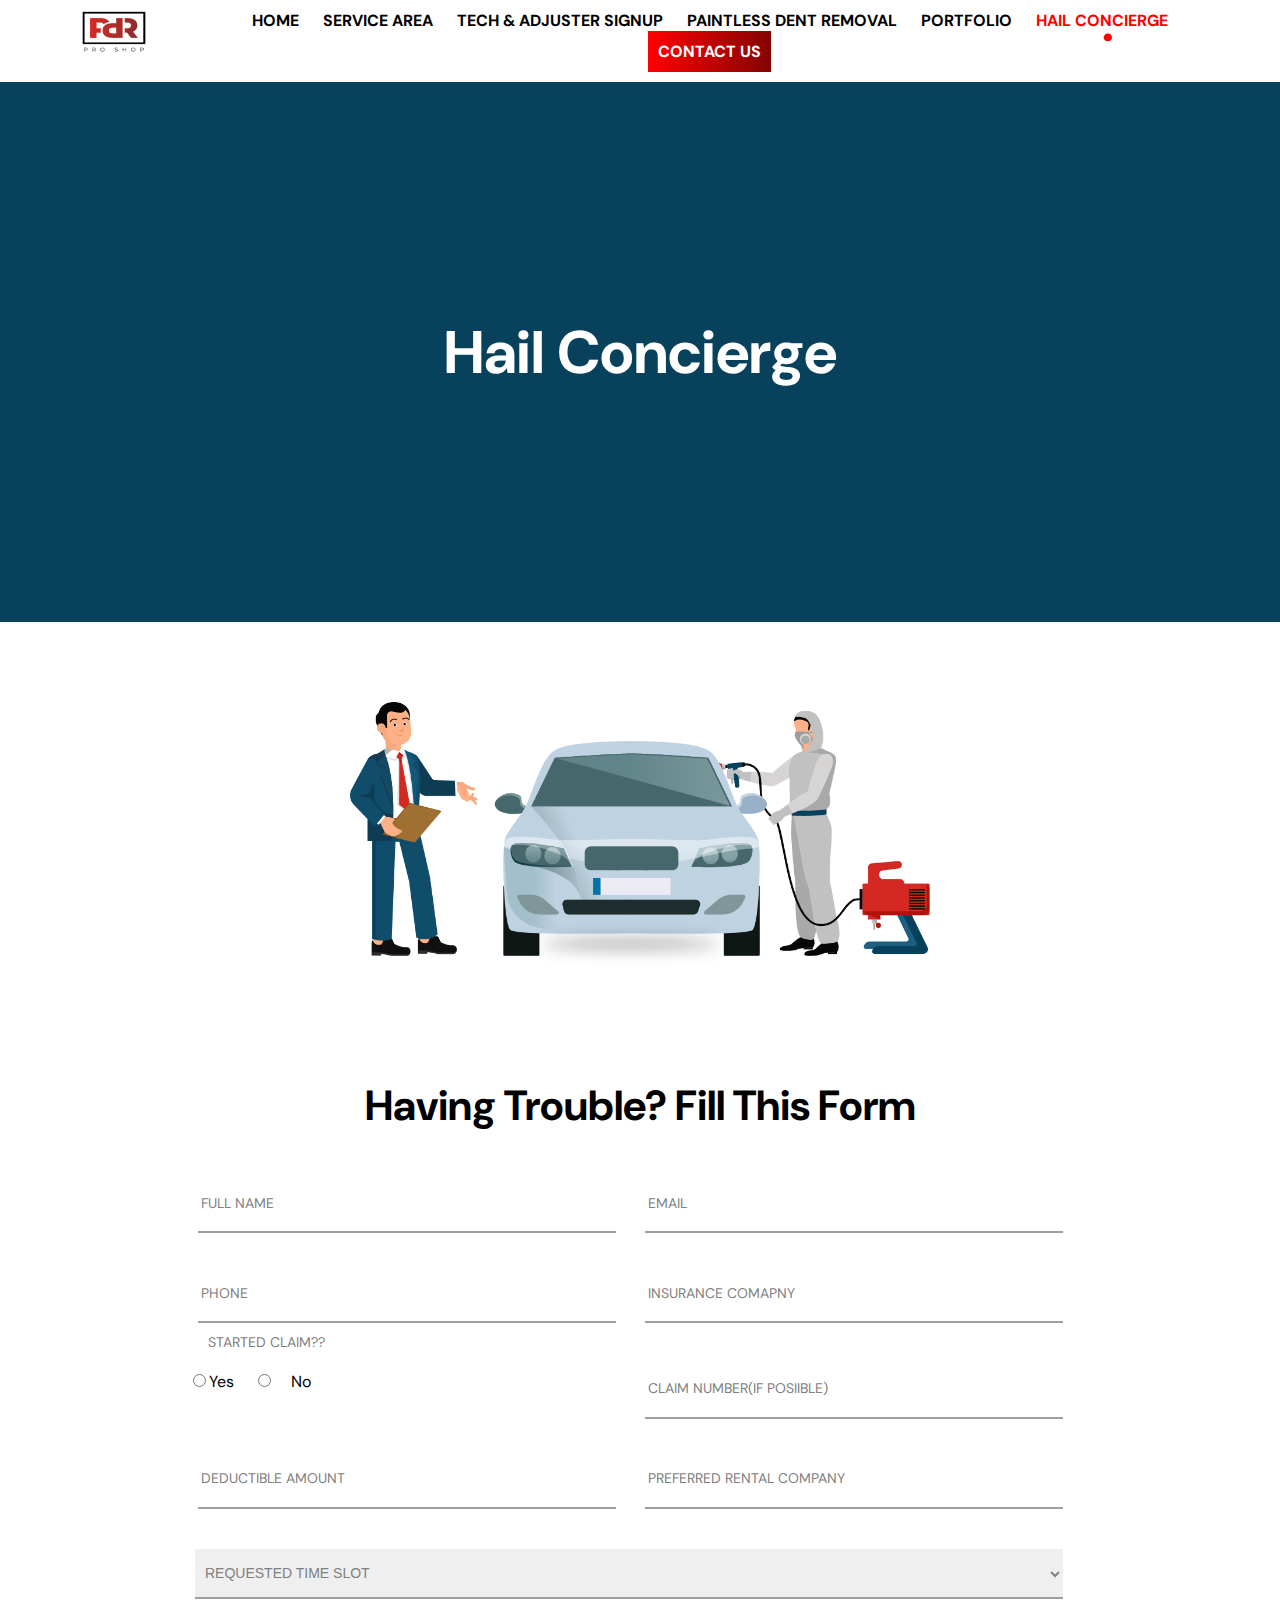
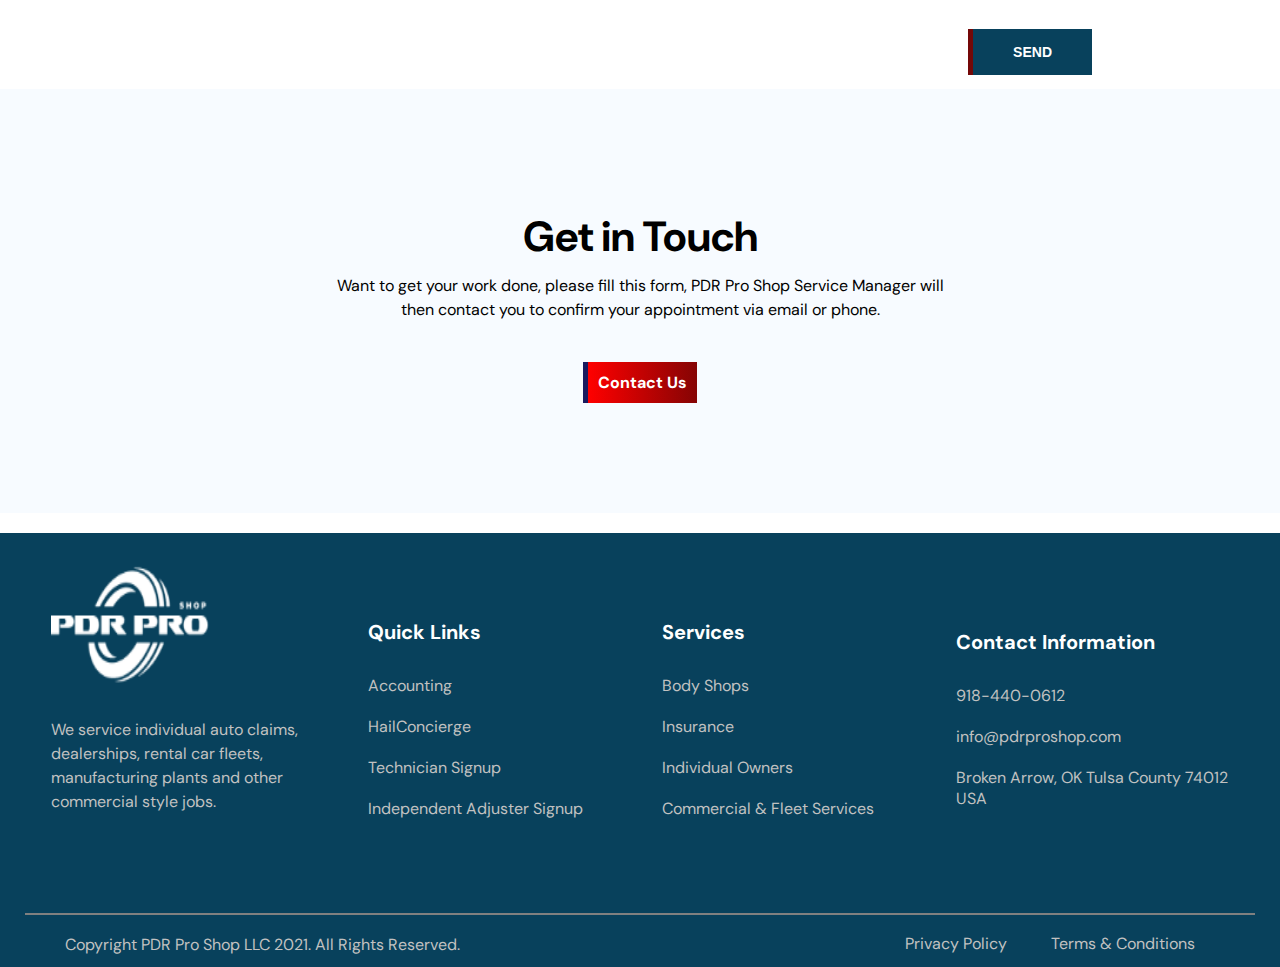
==== commit f39e5a5b: "commit" ====
--- a/hail-concierge.html
+++ b/hail-concierge.html
@@ -1,207 +1,243 @@
 <!DOCTYPE html>
 <html lang="en">
-
-<head>
-    <meta charset="UTF-8">
-    <meta http-equiv="X-UA-Compatible" content="IE=edge">
-    <meta name="viewport" content="width=e, initial-scale=1.0">
+  <head>
+    <meta charset="UTF-8" />
+    <meta http-equiv="X-UA-Compatible" content="IE=edge" />
+    <meta name="viewport" content="width=e, initial-scale=1.0" />
     <title>Document</title>
     <!-- Link for font awesome -->
-    <link rel="stylesheet" href="https://pro.fontawesome.com/releases/v5.10.0/css/all.css"
-        integrity="sha384-AYmEC3Yw5cVb3ZcuHtOA93w35dYTsvhLPVnYs9eStHfGJvOvKxVfELGroGkvsg+p" crossorigin="anonymous" />
-
-   
+    <link
+      rel="stylesheet"
+      href="https://pro.fontawesome.com/releases/v5.10.0/css/all.css"
+      integrity="sha384-AYmEC3Yw5cVb3ZcuHtOA93w35dYTsvhLPVnYs9eStHfGJvOvKxVfELGroGkvsg+p"
+      crossorigin="anonymous"
+    />
+
     <!-- For Google Font -->
-    <link href="https://fonts.googleapis.com/css2?family=DM+Sans&display=swap" rel="stylesheet">
+    <link
+      href="https://fonts.googleapis.com/css2?family=DM+Sans&display=swap"
+      rel="stylesheet"
+    />
 
     <!-- For External CSS -->
-    <link rel="stylesheet" href="css/style.css">
-    <link rel="stylesheet" href="css/media.css">
-</head>
-
-<body>
+    <link rel="stylesheet" href="css/style.css" />
+    <link rel="stylesheet" href="css/media.css" />
+  </head>
+
+  <body>
     <header class="container">
-        <!-- <div class="index-flex> -->
-        <div class="index-flex">
-            <div class="index-width1">
-                <img src="images/logo.png" alt="">
-            </div>
-            <div class="index-width2">
-                <div class="hamburger">
-                    <button>
-                        <span></span>
-                        <span></span>
-                        <span></span>
-                    </button>
-                </div>
-                <nav class="navbar">
-                    <ul>
-                        <li> <a href="index.html">Home</a></li>
-                        <li> <a href="service-area.html">Service Area</a></li>
-                        <li> <a href="tech&adjuster-signup.html">Tech & Adjuster Signup</a></li>
-                        <li> <a href="#">Paintless dent removal</a></li>
-                        <li> <a href="portfolio.html">Portfolio</a></li>
-                        <li class="active"> <a href="hail-concierge.html">Hail Concierge</a></li>
-                        <li> <a href="contact-us.html">Contact Us</a></li>
-                    </ul>
-                </nav>
-            </div>
-        </div>
+      <!-- <div class="index-flex> -->
+      <div class="index-flex">
+        <div class="index-width1">
+          <img src="images/logo.png" alt="" />
+        </div>
+        <div class="index-width2">
+          <div class="hamburger">
+            <button>
+              <span></span>
+              <span></span>
+              <span></span>
+            </button>
+          </div>
+          <nav class="navbar">
+            <ul>
+              <li><a href="index.html">Home</a></li>
+              <li><a href="service-area.html">Service Area</a></li>
+              <li>
+                <a href="tech&adjuster-signup.html">Tech & Adjuster Signup</a>
+              </li>
+              <li><a href="#">Paintless dent removal</a></li>
+              <li><a href="portfolio.html">Portfolio</a></li>
+              <li class="active">
+                <a href="hail-concierge.html">Hail Concierge</a>
+              </li>
+              <li><a href="contact-us.html">Contact Us</a></li>
+            </ul>
+          </nav>
+        </div>
+      </div>
     </header>
     <div class="hail-banner">
-        <h1>Hail Concierge</h1>
+      <h1>Hail Concierge</h1>
     </div>
     <section>
-        <div class="new-container">
-            <div class="hail-car">
-                <img src="images/hail-car.png" alt="">
-            </div>
-            <div class="registration">
-                <h2>Having Trouble? Fill This Form</h2>
-                <div class="tabContainer">
-                    <div id="tab1" class="tabContent">
-                        <form action="action.php" class="form2">
-                            <div class="fname">
-                                <input type="text" placeholder="" id="form2-fname">
-                                <label for="">Full Name</label>
-                            </div>
-                            <div class="fname">
-                                <input type="email" placeholder="" id="form2-email">
-                                <label for="form2-email">Email</label>
-                            </div>
-                            <div class="fname">
-                                <input type="tel" placeholder="" id="form2-tel">
-                                <label for="form2-tel">Phone</label>
-                            </div>
-                            <div class="fname">
-                                <input type="text" placeholder="" id="form2-fname">
-                                <label for="form2-experience">Insurance Comapny</label>
-                            </div>
-                            <div class="radio">
-                                <label for="" id="form2-radio-label">Started Claim??</label><br>
-                                <input type="radio" class="form2-radio1">Yes
-                                <input type="radio" id="form2-radio1">No
-                            </div>
-                            <div class="fname">
-                                <input type="text" placeholder="" id="form2-fname">
-                                <label for="form2-fname">Claim Number(If Posiible)</label>
-                            </div>
-                             <input type="text" placeholder="Claim Number(If Posiible)" id="form3-claim">
-                            <div class="fname">
-                                <input type="text" placeholder="" id="form2-fname">
-                                <label for="form2-fname">Deductible Amount</label>
-                            </div>
-                            <div class="fname">
-                                <input type="text" placeholder="" id="form2-fname">
-                                <label for="form2-fname">preferred rental company</label>
-                            </div>
-                            <select name="city" id="form3-timeslot">
-                                <option value="">Requested Time Slot</option>
-                                <option value="">Present day</option>
-                                <option value="">Within in 2 days</option>
-                                <option value="">within a week</option>
-                                <option value="">within a month</option>
-                            </select>
-                            <input type="button" value="Send" id="send-button">
-                        </form>
-                    </div>
-                </div>
-            </div>
-        </div>
-
+      <div class="new-container">
+        <div class="hail-car">
+          <img src="images/hail-car.png" alt="" />
+        </div>
+        <div class="registration">
+          <h2>Having Trouble? Fill This Form</h2>
+          <div class="tabContainer">
+            <div id="tab1" class="tabContent">
+              <form action="action.php" class="form2">
+                <div class="fname">
+                  <input type="text" placeholder="" id="form2-fname" />
+                  <label for="">Full Name</label>
+                </div>
+                <div class="fname">
+                  <input type="email" placeholder="" id="form2-email" />
+                  <label for="form2-email">Email</label>
+                </div>
+                <div class="fname">
+                  <input type="tel" placeholder="" id="form2-tel" />
+                  <label for="form2-tel">Phone</label>
+                </div>
+                <div class="fname">
+                  <input type="text" placeholder="" id="form2-fname" />
+                  <label for="form2-experience">Insurance Comapny</label>
+                </div>
+                <div class="radio">
+                  <label for="" id="form2-radio-label">Started Claim??</label
+                  ><br />
+                  <input type="radio" class="form2-radio1" />Yes
+                  <input type="radio" id="form2-radio1" />No
+                </div>
+                <div class="fname">
+                  <input type="text" placeholder="" id="form2-fname" />
+                  <label for="form2-fname">Claim Number(If Posiible)</label>
+                </div>
+                <div class="fname">
+                  <input type="text" placeholder="" id="form2-fname" />
+                  <label for="form2-fname">Deductible Amount</label>
+                </div>
+                <div class="fname">
+                  <input type="text" placeholder="" id="form2-fname" />
+                  <label for="form2-fname">preferred rental company</label>
+                </div>
+                <select name="city" id="form3-timeslot">
+                  <option value="">Requested Time Slot</option>
+                  <option value="">Present day</option>
+                  <option value="">Within in 2 days</option>
+                  <option value="">within a week</option>
+                  <option value="">within a month</option>
+                </select>
+                <input type="button" value="Send" id="send-button" />
+              </form>
+            </div>
+          </div>
+        </div>
+      </div>
     </section>
     <div class="service-intouch">
-        <h2>Get in Touch</h2>
-        <p>Want to get your work done, please fill this form, PDR Pro Shop Service Manager will then
-            contact you to confirm your appointment via email or phone.</p>
-        <li> <a href="#">Contact Us</a></li>
+      <h2>Get in Touch</h2>
+      <p>
+        Want to get your work done, please fill this form, PDR Pro Shop Service
+        Manager will then contact you to confirm your appointment via email or
+        phone.
+      </p>
+      <li><a href="#">Contact Us</a></li>
     </div>
 
     <footer>
-        <div class="my-footer">
-            <div class="my-footer1">
-                <div class="my-footer1a">
-                    <img src="images/footer-logo.png" alt="">
-                    <p>We service individual auto claims, dealerships, rental car fleets, manufacturing plants and other
-                        commercial style jobs.</p>
-                    <div class="footer-icon">
-                        <ul>
-                            <li><i class="fab fa-facebook"></i></li>
-                            <li><i class="fab fa-twitter"></i></li>
-                            <li><i class="fab fa-instagram"></i></li>
-                        </ul>
-                    </div>
-
-                </div>
-                <div class="my-footer1b">
-                    <div class="footer-heading">
-                        <h2>Quick Links</h2>
-                        <ul>
-                            <li><a href="#">Accounting</a> </li>
-                            <li><a href="#">HailConcierge</a> </li>
-                            <li><a href="#">Technician Signup</a> </li>
-                            <li><a href="#">Independent Adjuster Signup</a> </li>
-                        </ul>
-                    </div>
-
-                </div>
-                <div class="my-footer1b">
-                    <div class="footer-heading">
-                        <h2>Services</h2>
-                        <ul>
-                            <li><a href="#">Body Shops</a> </li>
-                            <li><a href="#">Insurance</a> </li>
-                            <li><a href="#">Individual Owners</a> </li>
-                            <li><a href="#">Commercial & Fleet Services</a> </li>
-                        </ul>
-                    </div>
-
-                </div>
-                <div class="my-footer1b">
-                    <div class="footer-heading">
-                        <h2>Contact Information</h2>
-                        <ul>
-                            <li><a href="#"><i class="fas fa-phone-square-alt"></i> 918-440-0612</a></li>
-                            <li><a href="#"><i class="fas fa-envelope"></i> info@pdrproshop.com</a></li>
-                            <li><a href="#"><i class="fas fa-map-marker-alt"></i> Broken Arrow, OK Tulsa
-                                County 74012 USA</a></li>
-                        </ul>
-                    </div>
-                </div>
-                </div>
-                <hr>
-                <div class="my-footer2">
-                    <div class="my-footer2a">
-                        <i class="far fa-copyright"></i>
-                        <p>Copyright PDR Pro Shop LLC 2021. All Rights Reserved.</p>
-                    </div>
-                    <div class="my-footer2b">
-                        <a href="#">Privacy Policy</a>
-                        <a href="#">Terms & Conditions</a>
-                    </div>
-                </div>
-            </div>
+      <div class="my-footer">
+        <div class="my-footer1">
+          <div class="my-footer1a">
+            <img src="images/footer-logo.png" alt="" />
+            <p>
+              We service individual auto claims, dealerships, rental car fleets,
+              manufacturing plants and other commercial style jobs.
+            </p>
+            <div class="footer-icon">
+              <ul>
+                <li><i class="fab fa-facebook"></i></li>
+                <li><i class="fab fa-twitter"></i></li>
+                <li><i class="fab fa-instagram"></i></li>
+              </ul>
+            </div>
+          </div>
+          <div class="my-footer1b">
+            <div class="footer-heading">
+              <h2>Quick Links</h2>
+              <ul>
+                <li><a href="#">Accounting</a></li>
+                <li><a href="#">HailConcierge</a></li>
+                <li><a href="#">Technician Signup</a></li>
+                <li><a href="#">Independent Adjuster Signup</a></li>
+              </ul>
+            </div>
+          </div>
+          <div class="my-footer1b">
+            <div class="footer-heading">
+              <h2>Services</h2>
+              <ul>
+                <li><a href="#">Body Shops</a></li>
+                <li><a href="#">Insurance</a></li>
+                <li><a href="#">Individual Owners</a></li>
+                <li><a href="#">Commercial & Fleet Services</a></li>
+              </ul>
+            </div>
+          </div>
+          <div class="my-footer1b">
+            <div class="footer-heading">
+              <h2>Contact Information</h2>
+              <ul>
+                <li>
+                  <a href="#"
+                    ><i class="fas fa-phone-square-alt"></i> 918-440-0612</a
+                  >
+                </li>
+                <li>
+                  <a href="#"
+                    ><i class="fas fa-envelope"></i> info@pdrproshop.com</a
+                  >
+                </li>
+                <li>
+                  <a href="#"
+                    ><i class="fas fa-map-marker-alt"></i> Broken Arrow, OK
+                    Tulsa County 74012 USA</a
+                  >
+                </li>
+              </ul>
+            </div>
+          </div>
+        </div>
+        <hr />
+        <div class="my-footer2">
+          <div class="my-footer2a">
+            <i class="far fa-copyright"></i>
+            <p>Copyright PDR Pro Shop LLC 2021. All Rights Reserved.</p>
+          </div>
+          <div class="my-footer2b">
+            <a href="#">Privacy Policy</a>
+            <a href="#">Terms & Conditions</a>
+          </div>
+        </div>
+      </div>
     </footer>
-</body>
-<script src="https://cdnjs.cloudflare.com/ajax/libs/jquery/3.6.0/jquery.min.js" integrity="sha512-894YE6QWD5I59HgZOGReFYm4dnWc1Qt5NtvYSaNcOP+u1T9qYdvdihz0PPSiiqn/+/3e7Jo4EaG7TubfWGUrMQ==" crossorigin="anonymous" referrerpolicy="no-referrer"></script>
-<script src="./js/script.js"></script>
-<script>
-    $(document).ready(function(){
-  $('nav.navbar ul li').click(function(){
-    $(this).addClass("active");
-    $(this).siblings().removeClass("active");
-});
-});
+  </body>
+  <script
+    src="https://cdnjs.cloudflare.com/ajax/libs/jquery/3.6.0/jquery.min.js"
+    integrity="sha512-894YE6QWD5I59HgZOGReFYm4dnWc1Qt5NtvYSaNcOP+u1T9qYdvdihz0PPSiiqn/+/3e7Jo4EaG7TubfWGUrMQ=="
+    crossorigin="anonymous"
+    referrerpolicy="no-referrer"
+  ></script>
+  <script src="./js/script.js"></script>
+  <script>
     $(document).ready(function () {
-        $(".hamburger button").click(function () {
-            $(this).toggleClass('active');
-            $("nav.navbar").toggleClass('active');
-        });
+      $("nav.navbar ul li").click(function () {
+        $(this).addClass("active");
+        $(this).siblings().removeClass("active");
+      });
     });
     $(document).ready(function () {
-        $(".footer-heading h2").click(function () {
-            $(this).toggleClass('active').siblings('ul').slideToggle().parent().parent().siblings().children().children('ul').slideUp();
-        });
+      $(".hamburger button").click(function () {
+        $(this).toggleClass("active");
+        $("nav.navbar").toggleClass("active");
+      });
     });
-</script>
-</html>+    $(document).ready(function () {
+      $(".footer-heading h2").click(function () {
+        $(this)
+          .toggleClass("active")
+          .siblings("ul")
+          .slideToggle()
+          .parent()
+          .parent()
+          .siblings()
+          .children()
+          .children("ul")
+          .slideUp();
+      });
+    });
+  </script>
+</html>
